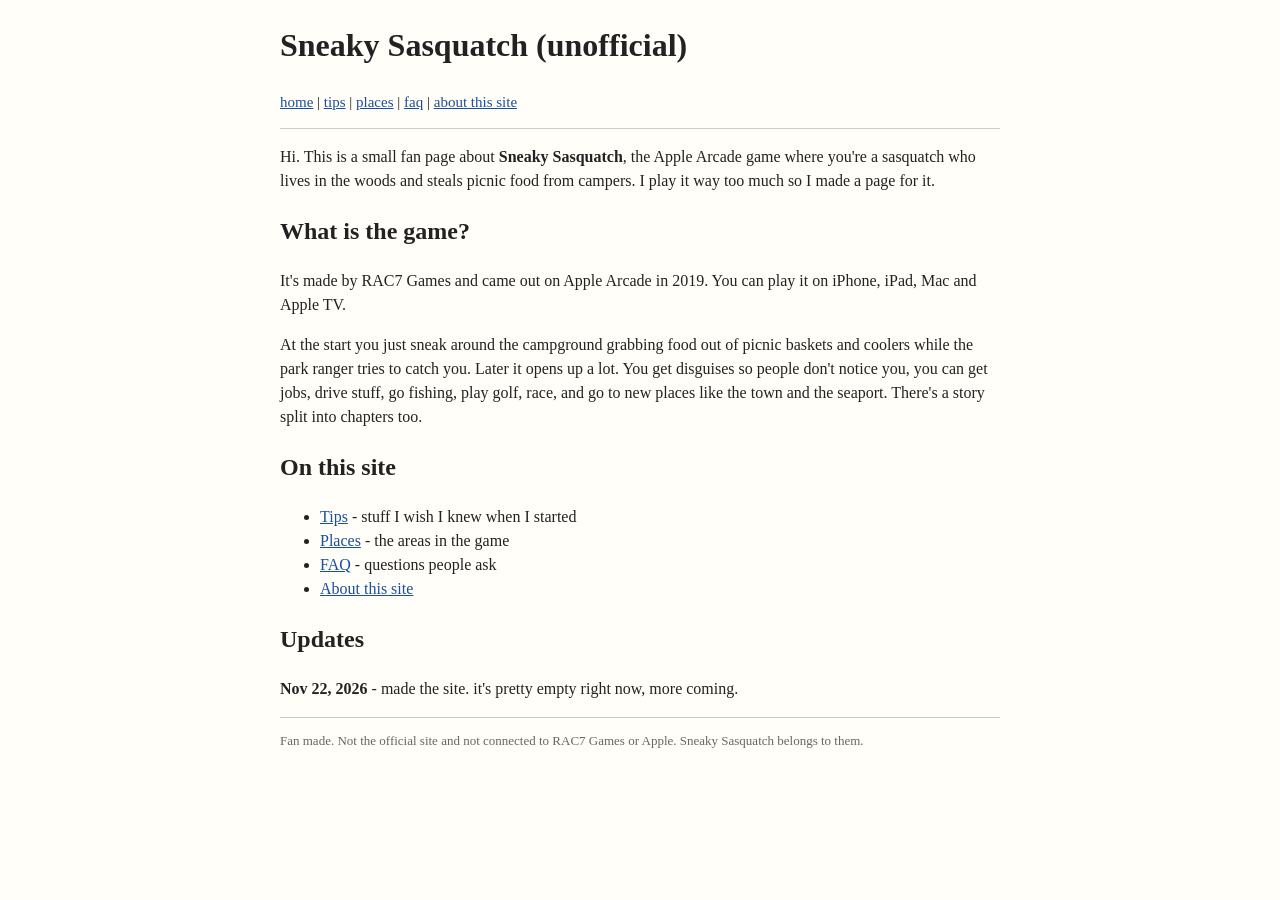
==== index.html @ c2e6e21c "First version of fan site Co-Authored-By: Claude Opus 5.5 <noreply@anthropic.com>" ====
<!doctype html>
<html lang="en">
<head>
<meta charset="utf-8">
<meta name="viewport" content="width=device-width, initial-scale=1">
<title>Sneaky Sasquatch Unofficial</title>
<link rel="stylesheet" href="style.css">
</head>
<body>
<h1>Sneaky Sasquatch (unofficial)</h1>
<p class="nav"><a href="index.html">home</a> | <a href="tips.html">tips</a> | <a href="places.html">places</a> | <a href="faq.html">faq</a> | <a href="about.html">about this site</a></p>
<hr>
<p>Hi. This is a small fan page about <b>Sneaky Sasquatch</b>, the Apple Arcade game where you're a sasquatch who lives in the woods and steals picnic food from campers. I play it way too much so I made a page for it.</p>

<h2>What is the game?</h2>
<p>It's made by RAC7 Games and came out on Apple Arcade in 2019. You can play it on iPhone, iPad, Mac and Apple TV.</p>
<p>At the start you just sneak around the campground grabbing food out of picnic baskets and coolers while the park ranger tries to catch you. Later it opens up a lot. You get disguises so people don't notice you, you can get jobs, drive stuff, go fishing, play golf, race, and go to new places like the town and the seaport. There's a story split into chapters too.</p>

<h2>On this site</h2>
<ul>
<li><a href="tips.html">Tips</a> - stuff I wish I knew when I started</li>
<li><a href="places.html">Places</a> - the areas in the game</li>
<li><a href="faq.html">FAQ</a> - questions people ask</li>
<li><a href="about.html">About this site</a></li>
</ul>

<h2>Updates</h2>
<p><b>Nov 22, 2026</b> - made the site. it's pretty empty right now, more coming.</p>
<hr>
<p class="small">Fan made. Not the official site and not connected to RAC7 Games or Apple. Sneaky Sasquatch belongs to them.</p>
</body>
</html>
---- style.css ----
body { max-width: 720px; margin: 20px auto; padding: 0 12px; font-family: Georgia, serif; line-height: 1.5; background: #fffef8; color: #222; }
a { color: #1a4fa0; }
a:visited { color: #6a3d9a; }
hr { border: 0; border-top: 1px solid #ccc; }
.nav { font-size: 15px; }
.small { font-size: 13px; color: #666; }
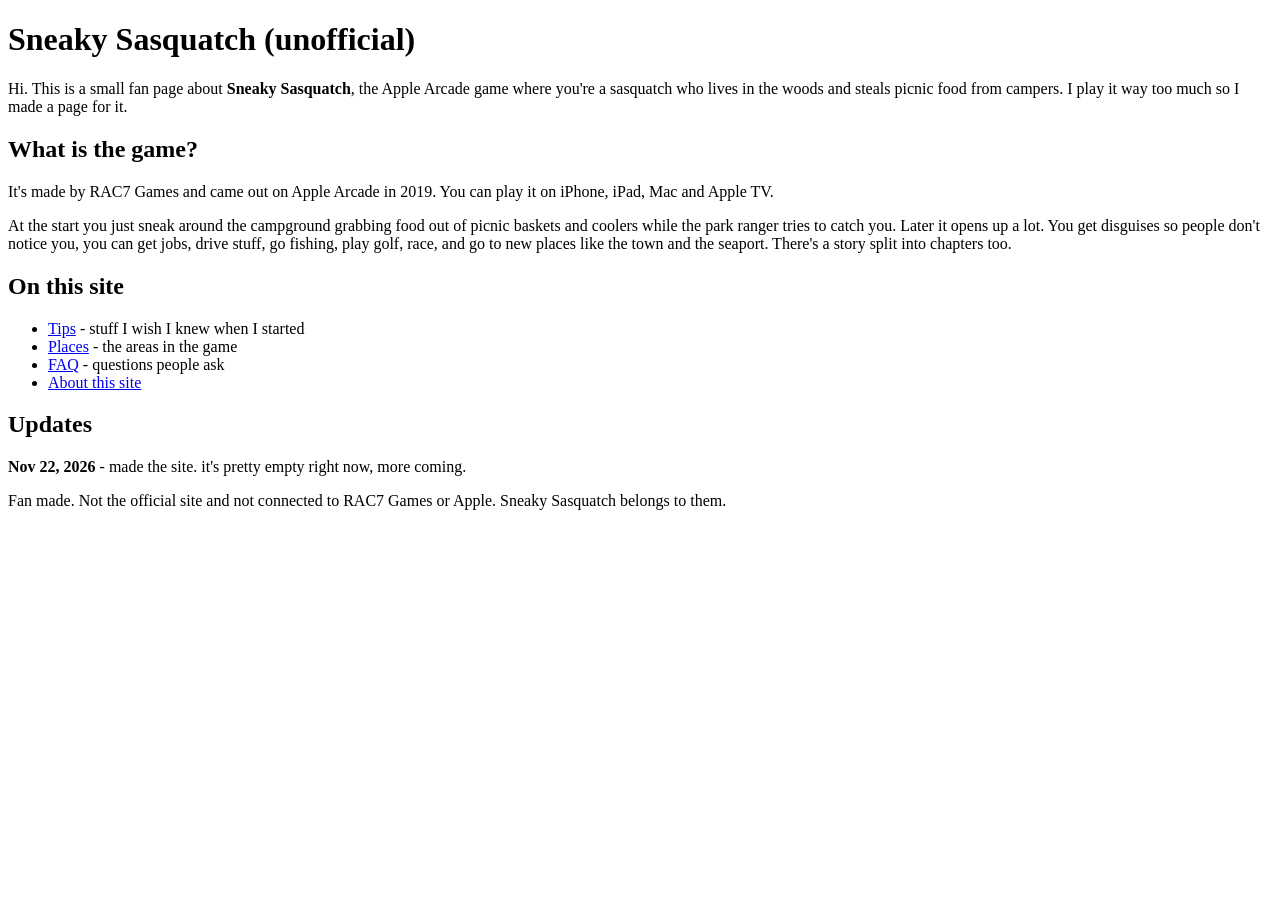
==== commit e90a4151: "Strip all styling, plain HTML only Co-Authored-By: Claude Opus 5.5 <noreply@anthropic.com>" ====
--- a/index.html
+++ b/index.html
@@ -2,14 +2,10 @@
 <html lang="en">
 <head>
 <meta charset="utf-8">
-<meta name="viewport" content="width=device-width, initial-scale=1">
 <title>Sneaky Sasquatch Unofficial</title>
-<link rel="stylesheet" href="style.css">
 </head>
 <body>
 <h1>Sneaky Sasquatch (unofficial)</h1>
-<p class="nav"><a href="index.html">home</a> | <a href="tips.html">tips</a> | <a href="places.html">places</a> | <a href="faq.html">faq</a> | <a href="about.html">about this site</a></p>
-<hr>
 <p>Hi. This is a small fan page about <b>Sneaky Sasquatch</b>, the Apple Arcade game where you're a sasquatch who lives in the woods and steals picnic food from campers. I play it way too much so I made a page for it.</p>
 
 <h2>What is the game?</h2>
@@ -26,7 +22,6 @@
 
 <h2>Updates</h2>
 <p><b>Nov 22, 2026</b> - made the site. it's pretty empty right now, more coming.</p>
-<hr>
-<p class="small">Fan made. Not the official site and not connected to RAC7 Games or Apple. Sneaky Sasquatch belongs to them.</p>
+<p>Fan made. Not the official site and not connected to RAC7 Games or Apple. Sneaky Sasquatch belongs to them.</p>
 </body>
 </html>
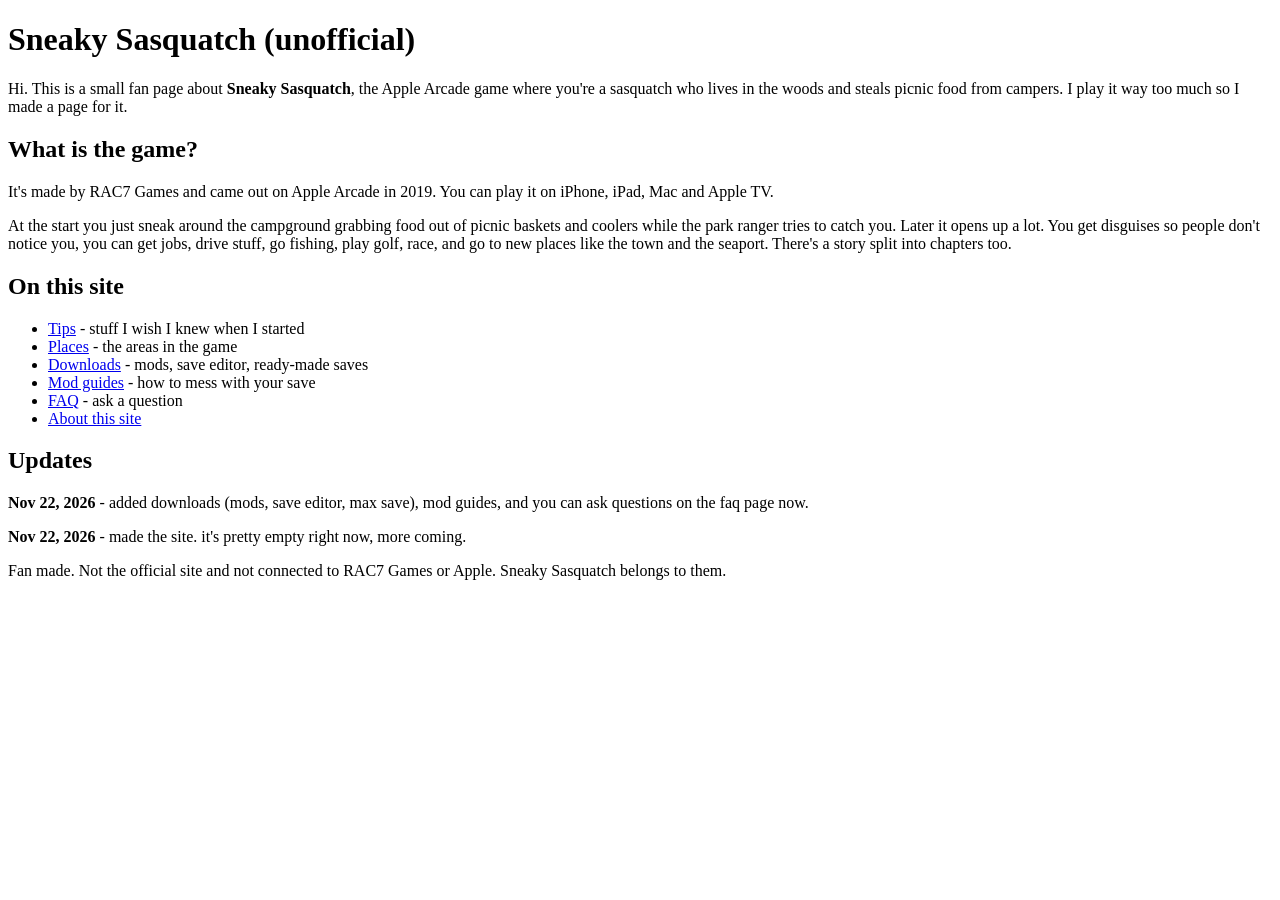
==== commit f6792d0f: "Add downloads (SSMod, mods, save editor, max save), mod guides, FAQ ask box Co-Authored-By: Claude O" ====
--- a/index.html
+++ b/index.html
@@ -16,11 +16,14 @@
 <ul>
 <li><a href="tips.html">Tips</a> - stuff I wish I knew when I started</li>
 <li><a href="places.html">Places</a> - the areas in the game</li>
-<li><a href="faq.html">FAQ</a> - questions people ask</li>
+<li><a href="downloads.html">Downloads</a> - mods, save editor, ready-made saves</li>
+<li><a href="guides.html">Mod guides</a> - how to mess with your save</li>
+<li><a href="faq.html">FAQ</a> - ask a question</li>
 <li><a href="about.html">About this site</a></li>
 </ul>
 
 <h2>Updates</h2>
+<p><b>Nov 22, 2026</b> - added downloads (mods, save editor, max save), mod guides, and you can ask questions on the faq page now.</p>
 <p><b>Nov 22, 2026</b> - made the site. it's pretty empty right now, more coming.</p>
 <p>Fan made. Not the official site and not connected to RAC7 Games or Apple. Sneaky Sasquatch belongs to them.</p>
 </body>
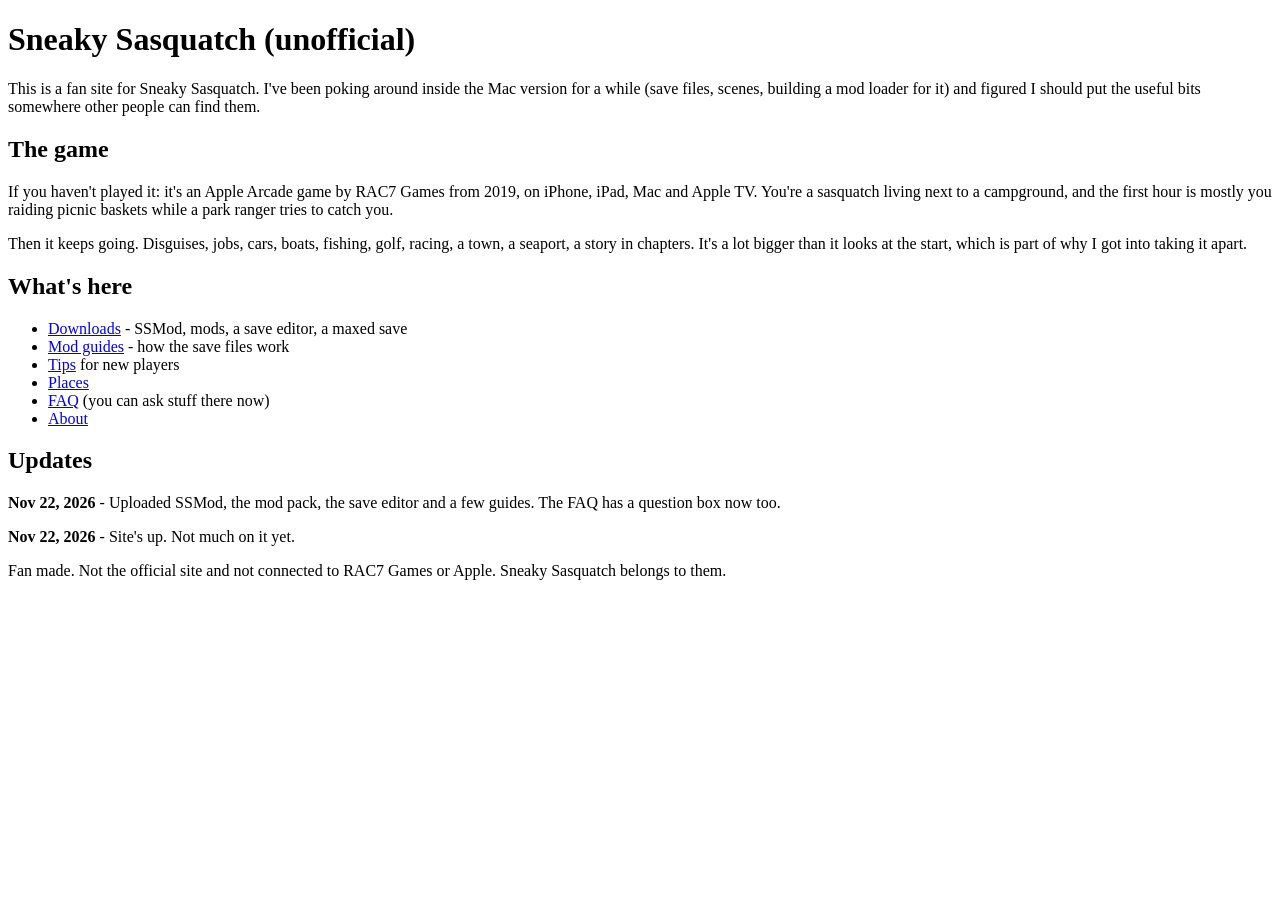
==== commit a9e5282d: "Rewrite site text in a fan developer voice Co-Authored-By: Claude Opus 5.5 <noreply@anthropic.com>" ====
--- a/index.html
+++ b/index.html
@@ -6,25 +6,26 @@
 </head>
 <body>
 <h1>Sneaky Sasquatch (unofficial)</h1>
-<p>Hi. This is a small fan page about <b>Sneaky Sasquatch</b>, the Apple Arcade game where you're a sasquatch who lives in the woods and steals picnic food from campers. I play it way too much so I made a page for it.</p>
+<p>This is a fan site for Sneaky Sasquatch. I've been poking around inside the Mac version for a while (save files, scenes, building a mod loader for it) and figured I should put the useful bits somewhere other people can find them.</p>
 
-<h2>What is the game?</h2>
-<p>It's made by RAC7 Games and came out on Apple Arcade in 2019. You can play it on iPhone, iPad, Mac and Apple TV.</p>
-<p>At the start you just sneak around the campground grabbing food out of picnic baskets and coolers while the park ranger tries to catch you. Later it opens up a lot. You get disguises so people don't notice you, you can get jobs, drive stuff, go fishing, play golf, race, and go to new places like the town and the seaport. There's a story split into chapters too.</p>
+<h2>The game</h2>
+<p>If you haven't played it: it's an Apple Arcade game by RAC7 Games from 2019, on iPhone, iPad, Mac and Apple TV. You're a sasquatch living next to a campground, and the first hour is mostly you raiding picnic baskets while a park ranger tries to catch you.</p>
+<p>Then it keeps going. Disguises, jobs, cars, boats, fishing, golf, racing, a town, a seaport, a story in chapters. It's a lot bigger than it looks at the start, which is part of why I got into taking it apart.</p>
 
-<h2>On this site</h2>
+<h2>What's here</h2>
 <ul>
-<li><a href="tips.html">Tips</a> - stuff I wish I knew when I started</li>
-<li><a href="places.html">Places</a> - the areas in the game</li>
-<li><a href="downloads.html">Downloads</a> - mods, save editor, ready-made saves</li>
-<li><a href="guides.html">Mod guides</a> - how to mess with your save</li>
-<li><a href="faq.html">FAQ</a> - ask a question</li>
-<li><a href="about.html">About this site</a></li>
+<li><a href="downloads.html">Downloads</a> - SSMod, mods, a save editor, a maxed save</li>
+<li><a href="guides.html">Mod guides</a> - how the save files work</li>
+<li><a href="tips.html">Tips</a> for new players</li>
+<li><a href="places.html">Places</a></li>
+<li><a href="faq.html">FAQ</a> (you can ask stuff there now)</li>
+<li><a href="about.html">About</a></li>
 </ul>
 
 <h2>Updates</h2>
-<p><b>Nov 22, 2026</b> - added downloads (mods, save editor, max save), mod guides, and you can ask questions on the faq page now.</p>
-<p><b>Nov 22, 2026</b> - made the site. it's pretty empty right now, more coming.</p>
+<p><b>Nov 22, 2026</b> - Uploaded SSMod, the mod pack, the save editor and a few guides. The FAQ has a question box now too.</p>
+<p><b>Nov 22, 2026</b> - Site's up. Not much on it yet.</p>
+
 <p>Fan made. Not the official site and not connected to RAC7 Games or Apple. Sneaky Sasquatch belongs to them.</p>
 </body>
 </html>
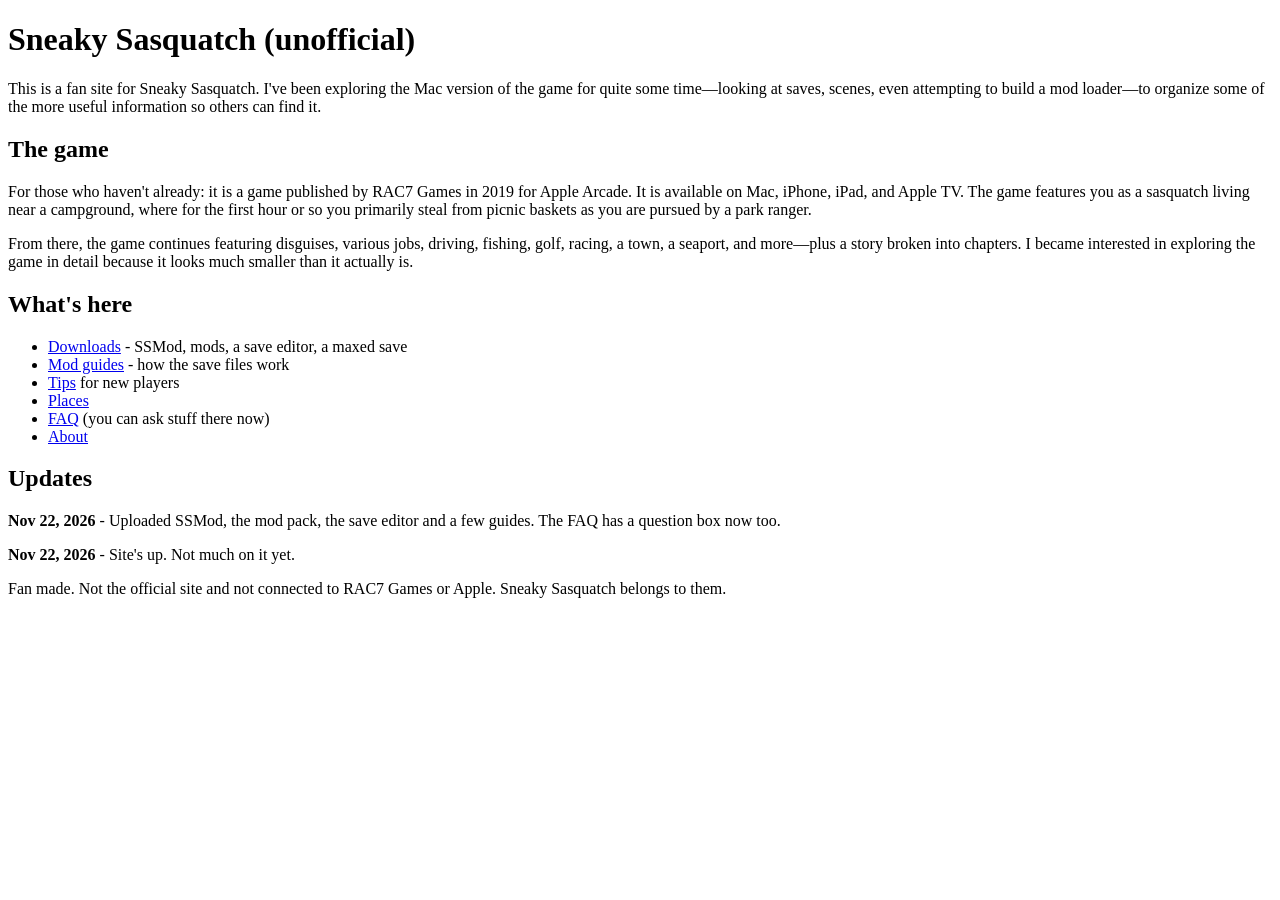
==== commit a790475a: "Home and about text run through Grubby humanizer Co-Authored-By: Claude Opus 5.5 <noreply@anthropic." ====
--- a/index.html
+++ b/index.html
@@ -6,11 +6,11 @@
 </head>
 <body>
 <h1>Sneaky Sasquatch (unofficial)</h1>
-<p>This is a fan site for Sneaky Sasquatch. I've been poking around inside the Mac version for a while (save files, scenes, building a mod loader for it) and figured I should put the useful bits somewhere other people can find them.</p>
+<p>This is a fan site for Sneaky Sasquatch. I've been exploring the Mac version of the game for quite some time—looking at saves, scenes, even attempting to build a mod loader—to organize some of the more useful information so others can find it.</p>
 
 <h2>The game</h2>
-<p>If you haven't played it: it's an Apple Arcade game by RAC7 Games from 2019, on iPhone, iPad, Mac and Apple TV. You're a sasquatch living next to a campground, and the first hour is mostly you raiding picnic baskets while a park ranger tries to catch you.</p>
-<p>Then it keeps going. Disguises, jobs, cars, boats, fishing, golf, racing, a town, a seaport, a story in chapters. It's a lot bigger than it looks at the start, which is part of why I got into taking it apart.</p>
+<p>For those who haven't already: it is a game published by RAC7 Games in 2019 for Apple Arcade. It is available on Mac, iPhone, iPad, and Apple TV. The game features you as a sasquatch living near a campground, where for the first hour or so you primarily steal from picnic baskets as you are pursued by a park ranger.</p>
+<p>From there, the game continues featuring disguises, various jobs, driving, fishing, golf, racing, a town, a seaport, and more—plus a story broken into chapters. I became interested in exploring the game in detail because it looks much smaller than it actually is.</p>
 
 <h2>What's here</h2>
 <ul>
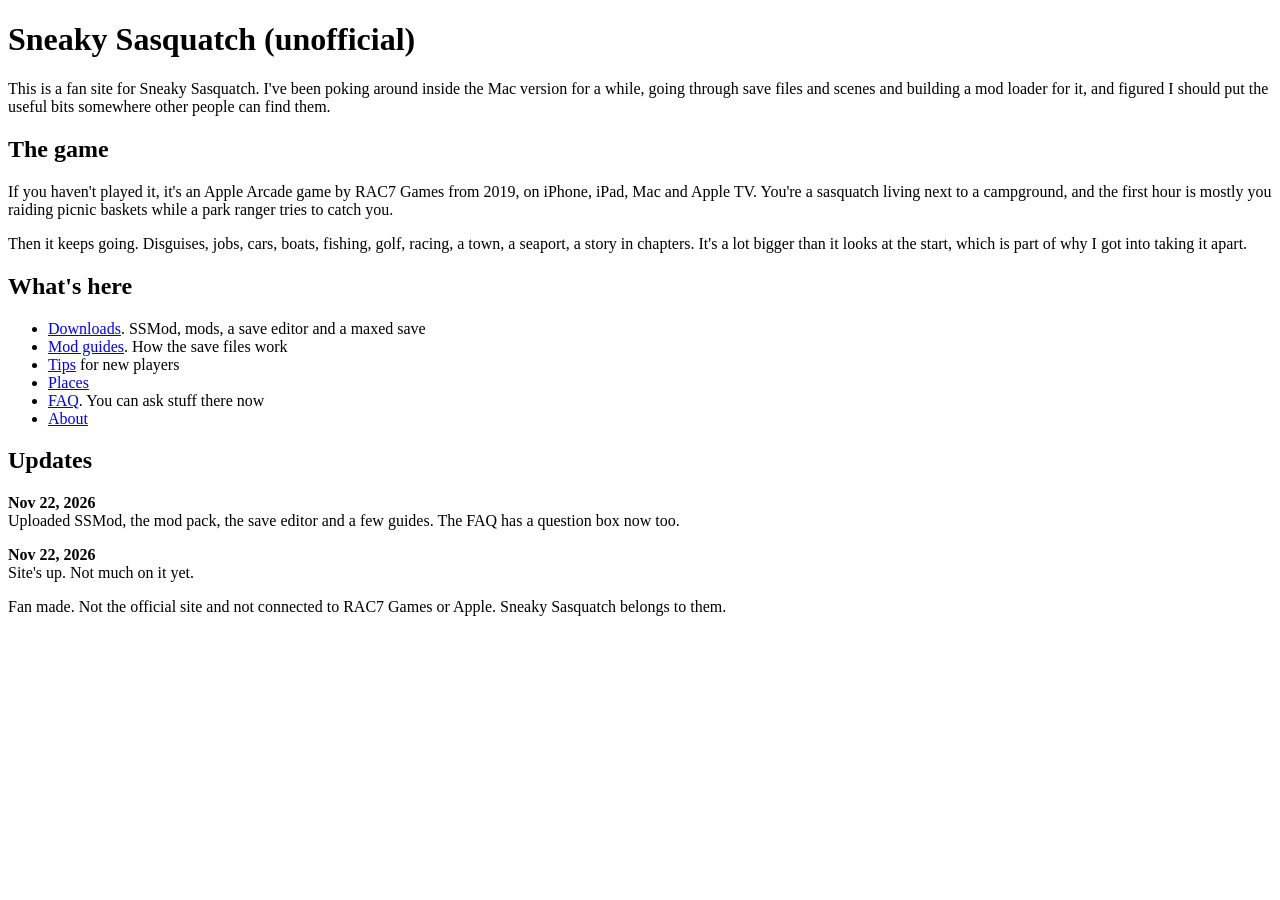
==== commit fa7d318b: "Back to own text on home/about, drop fancy punctuation everywhere Co-Authored-By: Claude Opus 5.5 <n" ====
--- a/index.html
+++ b/index.html
@@ -6,25 +6,25 @@
 </head>
 <body>
 <h1>Sneaky Sasquatch (unofficial)</h1>
-<p>This is a fan site for Sneaky Sasquatch. I've been exploring the Mac version of the game for quite some time—looking at saves, scenes, even attempting to build a mod loader—to organize some of the more useful information so others can find it.</p>
+<p>This is a fan site for Sneaky Sasquatch. I've been poking around inside the Mac version for a while, going through save files and scenes and building a mod loader for it, and figured I should put the useful bits somewhere other people can find them.</p>
 
 <h2>The game</h2>
-<p>For those who haven't already: it is a game published by RAC7 Games in 2019 for Apple Arcade. It is available on Mac, iPhone, iPad, and Apple TV. The game features you as a sasquatch living near a campground, where for the first hour or so you primarily steal from picnic baskets as you are pursued by a park ranger.</p>
-<p>From there, the game continues featuring disguises, various jobs, driving, fishing, golf, racing, a town, a seaport, and more—plus a story broken into chapters. I became interested in exploring the game in detail because it looks much smaller than it actually is.</p>
+<p>If you haven't played it, it's an Apple Arcade game by RAC7 Games from 2019, on iPhone, iPad, Mac and Apple TV. You're a sasquatch living next to a campground, and the first hour is mostly you raiding picnic baskets while a park ranger tries to catch you.</p>
+<p>Then it keeps going. Disguises, jobs, cars, boats, fishing, golf, racing, a town, a seaport, a story in chapters. It's a lot bigger than it looks at the start, which is part of why I got into taking it apart.</p>
 
 <h2>What's here</h2>
 <ul>
-<li><a href="downloads.html">Downloads</a> - SSMod, mods, a save editor, a maxed save</li>
-<li><a href="guides.html">Mod guides</a> - how the save files work</li>
+<li><a href="downloads.html">Downloads</a>. SSMod, mods, a save editor and a maxed save</li>
+<li><a href="guides.html">Mod guides</a>. How the save files work</li>
 <li><a href="tips.html">Tips</a> for new players</li>
 <li><a href="places.html">Places</a></li>
-<li><a href="faq.html">FAQ</a> (you can ask stuff there now)</li>
+<li><a href="faq.html">FAQ</a>. You can ask stuff there now</li>
 <li><a href="about.html">About</a></li>
 </ul>
 
 <h2>Updates</h2>
-<p><b>Nov 22, 2026</b> - Uploaded SSMod, the mod pack, the save editor and a few guides. The FAQ has a question box now too.</p>
-<p><b>Nov 22, 2026</b> - Site's up. Not much on it yet.</p>
+<p><b>Nov 22, 2026</b><br>Uploaded SSMod, the mod pack, the save editor and a few guides. The FAQ has a question box now too.</p>
+<p><b>Nov 22, 2026</b><br>Site's up. Not much on it yet.</p>
 
 <p>Fan made. Not the official site and not connected to RAC7 Games or Apple. Sneaky Sasquatch belongs to them.</p>
 </body>
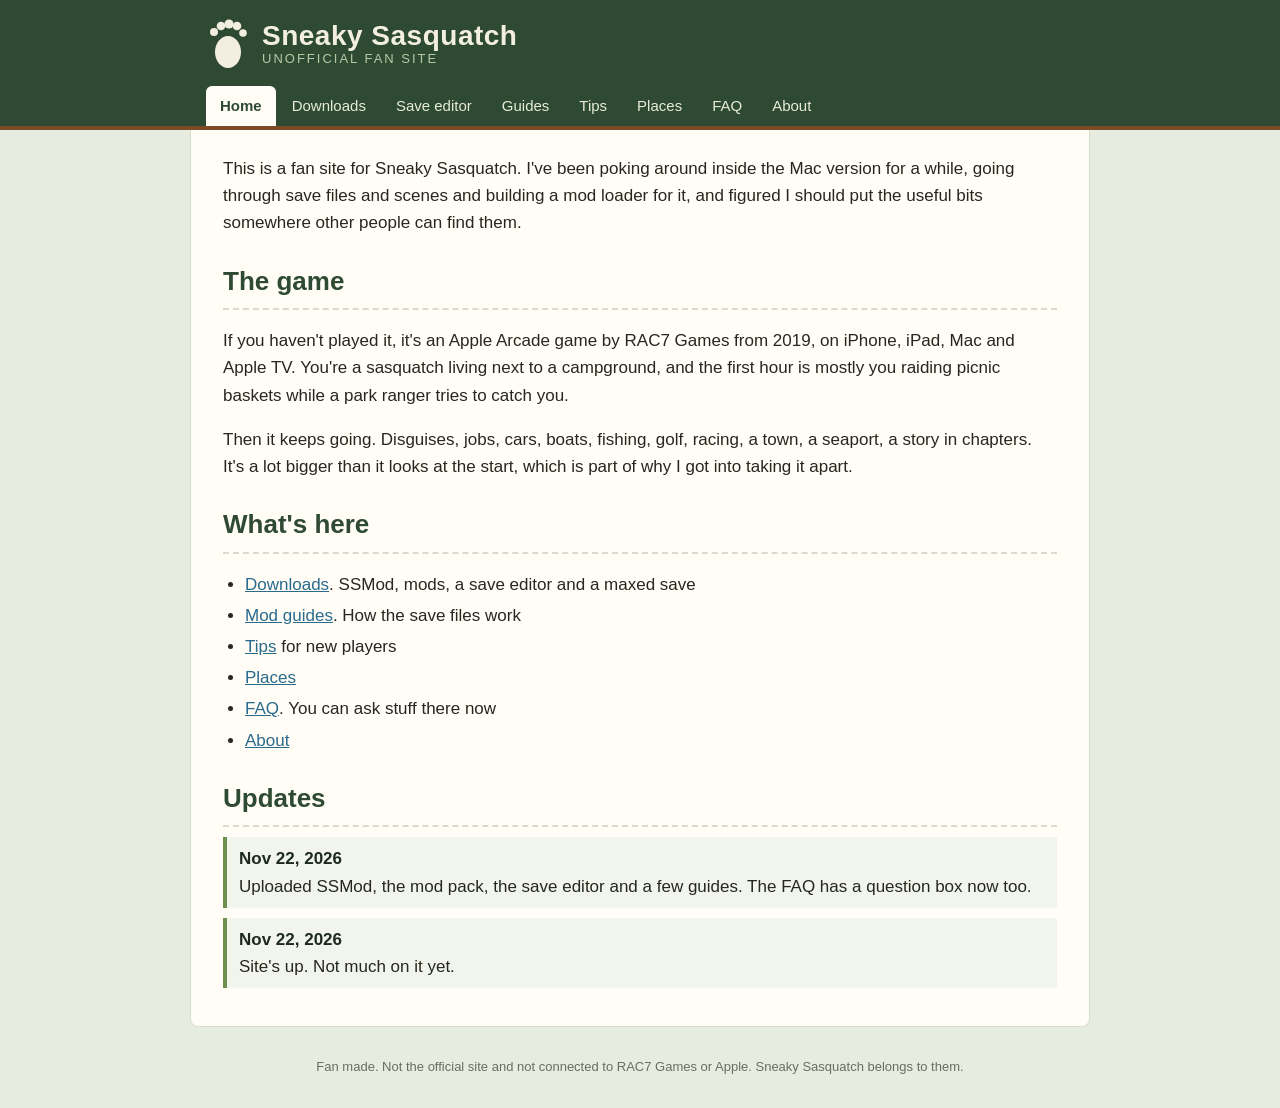
==== commit 6cca0f4a: "Add forest theme: header, nav, download boxes, styled forms Co-Authored-By: Claude Opus 5.5 <noreply" ====
--- a/index.html
+++ b/index.html
@@ -2,10 +2,25 @@
 <html lang="en">
 <head>
 <meta charset="utf-8">
+<meta name="viewport" content="width=device-width, initial-scale=1">
+<link rel="stylesheet" href="style.css">
 <title>Sneaky Sasquatch Unofficial</title>
 </head>
 <body>
-<h1>Sneaky Sasquatch (unofficial)</h1>
+<header class="top"><div class="top-inner">
+<a class="brand" href="index.html"><svg width="44" height="52" viewBox="0 0 44 52" aria-hidden="true"><g fill="#f3efe0"><ellipse cx="22" cy="34" rx="13" ry="16"/><circle cx="8" cy="14" r="4"/><circle cx="15" cy="8" r="4.3"/><circle cx="23" cy="6" r="4.6"/><circle cx="31" cy="8" r="4.3"/><circle cx="37" cy="15" r="3.8"/></g></svg><span class="brand-name">Sneaky Sasquatch<span class="brand-sub">unofficial fan site</span></span></a>
+<nav>
+<a href="index.html" class="here">Home</a>
+<a href="downloads.html">Downloads</a>
+<a href="editor.html">Save editor</a>
+<a href="guides.html">Guides</a>
+<a href="tips.html">Tips</a>
+<a href="places.html">Places</a>
+<a href="faq.html">FAQ</a>
+<a href="about.html">About</a>
+</nav>
+</div></header>
+<main>
 <p>This is a fan site for Sneaky Sasquatch. I've been poking around inside the Mac version for a while, going through save files and scenes and building a mod loader for it, and figured I should put the useful bits somewhere other people can find them.</p>
 
 <h2>The game</h2>
@@ -23,9 +38,11 @@
 </ul>
 
 <h2>Updates</h2>
+<div class="log">
 <p><b>Nov 22, 2026</b><br>Uploaded SSMod, the mod pack, the save editor and a few guides. The FAQ has a question box now too.</p>
 <p><b>Nov 22, 2026</b><br>Site's up. Not much on it yet.</p>
-
-<p>Fan made. Not the official site and not connected to RAC7 Games or Apple. Sneaky Sasquatch belongs to them.</p>
+</div>
+</main>
+<footer>Fan made. Not the official site and not connected to RAC7 Games or Apple. Sneaky Sasquatch belongs to them.</footer>
 </body>
 </html>
--- a/style.css
+++ b/style.css
@@ -0,0 +1,194 @@
+/* sneaky sasquatch unofficial - one stylesheet for every page */
+
+:root {
+  --pine: #2f4a32;
+  --pine-dark: #22372a;
+  --moss: #6b8f4e;
+  --bark: #7a4b25;
+  --paper: #fffdf6;
+  --sage: #e6ecdf;
+  --ink: #26281f;
+  --muted: #6a6e60;
+  --link: #2a6a8c;
+  --line: #d8dccd;
+}
+
+* { box-sizing: border-box; }
+
+body {
+  margin: 0;
+  background: var(--sage);
+  color: var(--ink);
+  font: 17px/1.6 "Trebuchet MS", "Segoe UI", Helvetica, Arial, sans-serif;
+}
+
+a { color: var(--link); }
+a:hover { color: var(--bark); }
+
+/* header */
+.top {
+  background: var(--pine);
+  color: #f3efe0;
+  border-bottom: 4px solid var(--bark);
+}
+.top-inner {
+  max-width: 900px;
+  margin: 0 auto;
+  padding: 18px 16px 0;
+}
+.brand {
+  display: flex;
+  align-items: center;
+  gap: 12px;
+  color: #f3efe0;
+  text-decoration: none;
+}
+.brand:hover { color: #fff; }
+.brand svg { flex: none; }
+.brand-name {
+  font-size: 28px;
+  font-weight: bold;
+  letter-spacing: .5px;
+  line-height: 1.1;
+}
+.brand-sub {
+  display: block;
+  font-size: 13px;
+  font-weight: normal;
+  letter-spacing: 2px;
+  text-transform: uppercase;
+  color: #b9c9a6;
+}
+
+nav {
+  display: flex;
+  flex-wrap: wrap;
+  gap: 2px;
+  margin-top: 16px;
+}
+nav a {
+  color: #e7ecd9;
+  text-decoration: none;
+  padding: 8px 14px;
+  border-radius: 6px 6px 0 0;
+  font-size: 15px;
+}
+nav a:hover { background: var(--pine-dark); color: #fff; }
+nav a.here { background: var(--paper); color: var(--pine); font-weight: bold; }
+
+/* page body */
+main {
+  max-width: 900px;
+  margin: 0 auto 30px;
+  background: var(--paper);
+  padding: 8px 32px 28px;
+  border: 1px solid var(--line);
+  border-top: 0;
+  border-radius: 0 0 8px 8px;
+}
+
+h2 {
+  color: var(--pine);
+  font-size: 26px;
+  margin: 24px 0 10px;
+  padding-bottom: 6px;
+  border-bottom: 2px dashed var(--line);
+}
+h3 {
+  color: var(--bark);
+  font-size: 20px;
+  margin: 26px 0 6px;
+}
+
+ul, ol { padding-left: 22px; }
+li { margin: 4px 0; }
+
+pre {
+  background: #20261f;
+  color: #d8e6c6;
+  padding: 12px 14px;
+  border-radius: 6px;
+  overflow-x: auto;
+  font-size: 14px;
+}
+
+b { color: #1d2a1f; }
+
+/* the update log on the home page */
+.log p {
+  border-left: 4px solid var(--moss);
+  background: #f2f5ec;
+  padding: 8px 12px;
+  margin: 10px 0;
+}
+
+/* download boxes */
+.box {
+  background: #f6f3e8;
+  border: 1px solid #e2dcc6;
+  border-left: 5px solid var(--bark);
+  border-radius: 6px;
+  padding: 10px 16px;
+  margin: 12px 0;
+}
+.box p { margin: 6px 0; }
+.box a.get {
+  display: inline-block;
+  background: var(--moss);
+  color: #fff;
+  text-decoration: none;
+  padding: 5px 14px;
+  border-radius: 5px;
+  font-weight: bold;
+  font-size: 15px;
+  margin-right: 6px;
+}
+.box a.get:hover { background: var(--pine); }
+.size { color: var(--muted); font-size: 14px; }
+
+/* forms (faq + save editor) */
+input[type=text], input[type=number], textarea, select {
+  font: inherit;
+  font-size: 16px;
+  padding: 6px 8px;
+  border: 1px solid #b9bfaa;
+  border-radius: 5px;
+  background: #fff;
+  max-width: 100%;
+}
+input[type=number] { width: 130px; }
+button {
+  font: inherit;
+  font-size: 15px;
+  font-weight: bold;
+  background: var(--pine);
+  color: #fff;
+  border: 0;
+  border-radius: 5px;
+  padding: 8px 16px;
+  cursor: pointer;
+}
+button:hover { background: var(--bark); }
+
+#list p, .qa p {
+  background: #f2f5ec;
+  border-radius: 6px;
+  padding: 10px 14px;
+}
+
+footer {
+  max-width: 900px;
+  margin: 0 auto 30px;
+  padding: 0 16px;
+  font-size: 13px;
+  color: var(--muted);
+  text-align: center;
+}
+
+@media (max-width: 600px) {
+  body { font-size: 16px; }
+  .brand-name { font-size: 22px; }
+  main { padding: 4px 16px 20px; border-radius: 0; border-left: 0; border-right: 0; }
+  nav a { padding: 7px 10px; font-size: 14px; }
+  h2 { font-size: 22px; }
+}
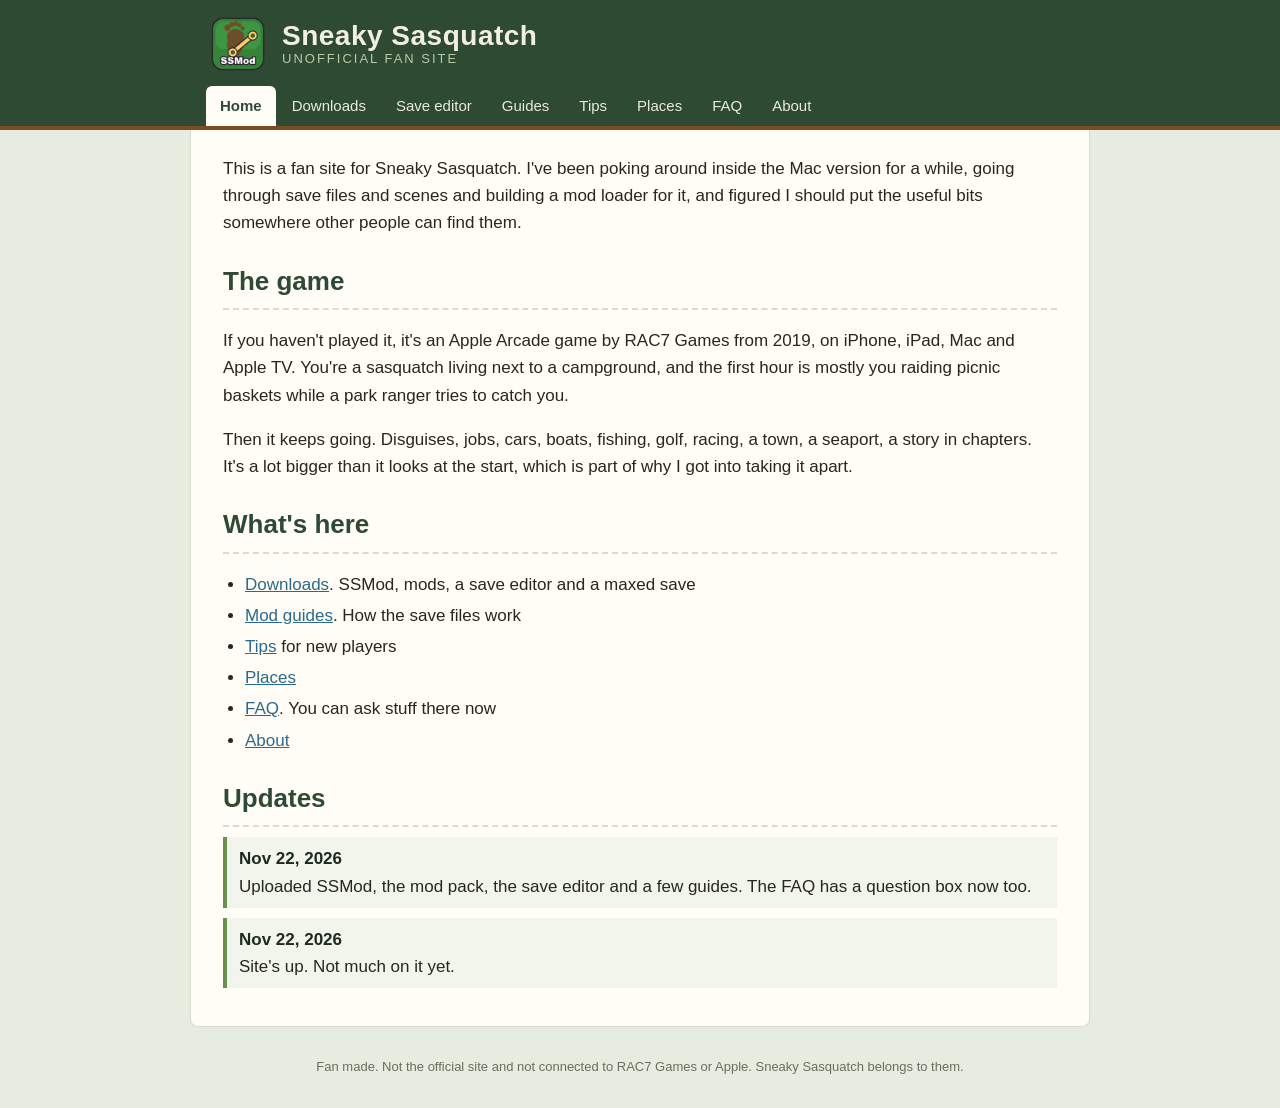
==== commit 882a2e43: "Use SSMod icon as logo and favicon instead of footprint Co-Authored-By: Claude Opus 5.5 <noreply@ant" ====
--- a/index.html
+++ b/index.html
@@ -4,11 +4,12 @@
 <meta charset="utf-8">
 <meta name="viewport" content="width=device-width, initial-scale=1">
 <link rel="stylesheet" href="style.css">
+<link rel="icon" href="favicon.png">
 <title>Sneaky Sasquatch Unofficial</title>
 </head>
 <body>
 <header class="top"><div class="top-inner">
-<a class="brand" href="index.html"><svg width="44" height="52" viewBox="0 0 44 52" aria-hidden="true"><g fill="#f3efe0"><ellipse cx="22" cy="34" rx="13" ry="16"/><circle cx="8" cy="14" r="4"/><circle cx="15" cy="8" r="4.3"/><circle cx="23" cy="6" r="4.6"/><circle cx="31" cy="8" r="4.3"/><circle cx="37" cy="15" r="3.8"/></g></svg><span class="brand-name">Sneaky Sasquatch<span class="brand-sub">unofficial fan site</span></span></a>
+<a class="brand" href="index.html"><img src="logo.png" width="64" height="64" alt=""><span class="brand-name">Sneaky Sasquatch<span class="brand-sub">unofficial fan site</span></span></a>
 <nav>
 <a href="index.html" class="here">Home</a>
 <a href="downloads.html">Downloads</a>
--- a/style.css
+++ b/style.css
@@ -44,7 +44,7 @@
   text-decoration: none;
 }
 .brand:hover { color: #fff; }
-.brand svg { flex: none; }
+.brand img { flex: none; display: block; margin: -6px 0; }
 .brand-name {
   font-size: 28px;
   font-weight: bold;
